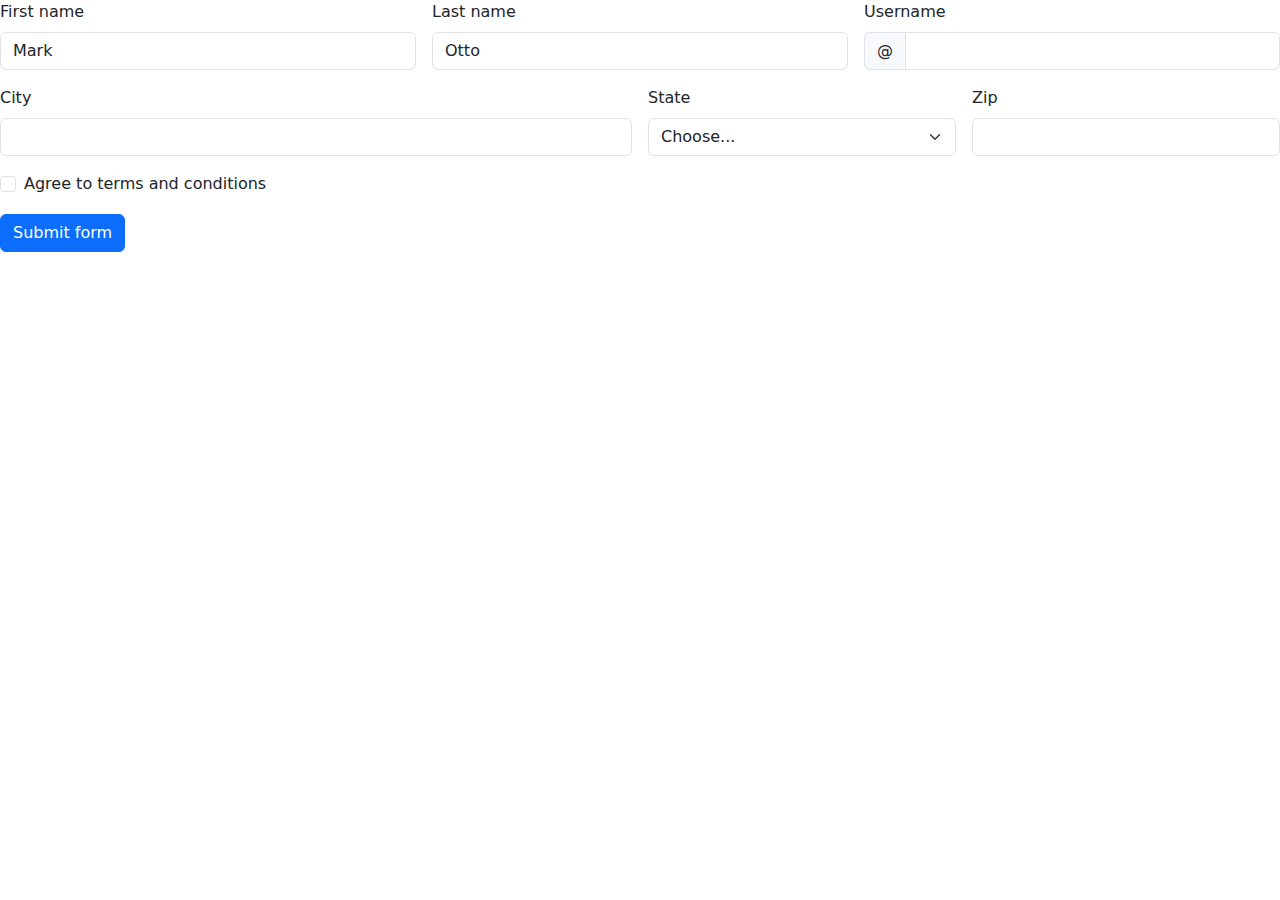
==== contacto.html @ b590d945 "commit 1" ====
<!DOCTYPE html>
<html lang="en">
<head>
    <meta charset="UTF-8">
    <meta name="viewport" content="width=device-width, initial-scale=1.0">
    <title>Document</title>
    <link rel="stylesheet" href="./css/master.css">
    <link rel="stylesheet" href="https://cdn.jsdelivr.net/npm/bootstrap@5.3.0/dist/css/bootstrap.min.css">
</head>
<body>


    <form class="row g-3 needs-validation" novalidate>
        <div class="col-md-4">
          <label for="validationCustom01" class="form-label">First name</label>
          <input type="text" class="form-control" id="validationCustom01" value="Mark" required>
          <div class="valid-feedback">
            Looks good!
          </div>
        </div>
        <div class="col-md-4">
          <label for="validationCustom02" class="form-label">Last name</label>
          <input type="text" class="form-control" id="validationCustom02" value="Otto" required>
          <div class="valid-feedback">
            Looks good!
          </div>
        </div>
        <div class="col-md-4">
          <label for="validationCustomUsername" class="form-label">Username</label>
          <div class="input-group has-validation">
            <span class="input-group-text" id="inputGroupPrepend">@</span>
            <input type="text" class="form-control" id="validationCustomUsername" aria-describedby="inputGroupPrepend" required>
            <div class="invalid-feedback">
              Please choose a username.
            </div>
          </div>
        </div>
        <div class="col-md-6">
          <label for="validationCustom03" class="form-label">City</label>
          <input type="text" class="form-control" id="validationCustom03" required>
          <div class="invalid-feedback">
            Please provide a valid city.
          </div>
        </div>
        <div class="col-md-3">
          <label for="validationCustom04" class="form-label">State</label>
          <select class="form-select" id="validationCustom04" required>
            <option selected disabled value="">Choose...</option>
            <option>...</option>
          </select>
          <div class="invalid-feedback">
            Please select a valid state.
          </div>
        </div>
        <div class="col-md-3">
          <label for="validationCustom05" class="form-label">Zip</label>
          <input type="text" class="form-control" id="validationCustom05" required>
          <div class="invalid-feedback">
            Please provide a valid zip.
          </div>
        </div>
        <div class="col-12">
          <div class="form-check">
            <input class="form-check-input" type="checkbox" value="" id="invalidCheck" required>
            <label class="form-check-label" for="invalidCheck">
              Agree to terms and conditions
            </label>
            <div class="invalid-feedback">
              You must agree before submitting.
            </div>
          </div>
        </div>
        <div class="col-12">
          <button class="btn btn-primary" type="submit">Submit form</button>
        </div>
      </form>
</body>
</html>
---- css/master.css ----
@import url('https://fonts.googleapis.com/css2?family=Poppins:wght@300&display=swap');
@import url('https://fonts.googleapis.com/css2?family=Belanosima:wght@400;600;700&family=Poppins:wght@300&display=swap');

*{
    box-sizing: border-box;
    margin: 0;
    padding: 0;
}
body{
    font-family: 'Belanosima', sans-serif;
}
img{
    width: 100%;
}
#imagenFondo{
    padding:60px;
    background-image: url(../img/estudiantes.jpg);
    height: 500px;
    background-size: cover;
    justify-content: center;
    text-align:left;
    color: #1F8A70;
    text-shadow: 10px 5px 7px white;
}

/*estilo barra de navegacion*/
ul{
    list-style-type: none;

}
li a{
    text-decoration: none;
}
ul#opciones li a{
    font-size: 1.5rem;
    color: white;
    position:relative;    
}
#titulo{
    font-size: 200px;
}
#encabezado{
    display: grid;
    grid-template-columns: repeat(5,100%);
    align-items: center;
    position: fixed;
    width: 100%;
    z-index: 1;
    background-color: rgba(31, 138, 112, 0.8);    
}

#opciones{
    display: grid;
    align-items: center;
    grid-template-columns: repeat(5,1fr);
    list-style-type: none;
}

/*estilo quienes somos*/
@keyframes slidein {
    from {
      margin-left: 100%;
      width: 300%
    }
  
    to {
      margin-left: 0%;
      width: 100%;
    }
  }
#titulo1{
    background-color: #FC7300;
    margin: 0;
    padding: 20px;
    animation-duration: 3s;
    animation-name: slidein;
}
#quienessomos{
    display: grid;
    grid-template-columns: 1fr 1fr;
    background-color: #FC7300;
    align-items: center;
}
.quienesss{
    text-align: justify;
    padding: 20px;
}
/*estilo por que elegirnos*/
#titulo2{
    background-color: #00425A;
    margin: 0;
    color: white;
    padding: 20px;
}
#porqueelegirnos{
    display: grid;
    grid-template-columns: 1fr 1fr;
    background-color: #00425A;
    align-items: center;
}
.porquee{
    text-align: justify;
    padding: 20px;
    color: white;
}
/*estilo propuesta educativa*/
#titulo3{
    background-color: #1F8A70;
    color: white;
    margin: 0;
    padding: 20px;
}
#propuestaeduc{
    display: grid;
    grid-template-columns: repeat(4, 1fr);
    align-items: center;
    background-color: #1F8A70;
    padding: 20px;
}
#ultimasNoticias{
    display: grid;
    grid-template-columns: 1fr 1fr;
}
#piePagina{
    display: grid;
    grid-template-columns: 1fr 0.5fr 2fr 1fr;
    justify-items: center;
    align-items: center;
}
#redessociales{
    display: grid;
    grid-template-columns: repeat(3, 1fr);
    gap: 10px;

}
ion-icon{
    font-size: 3rem;
}
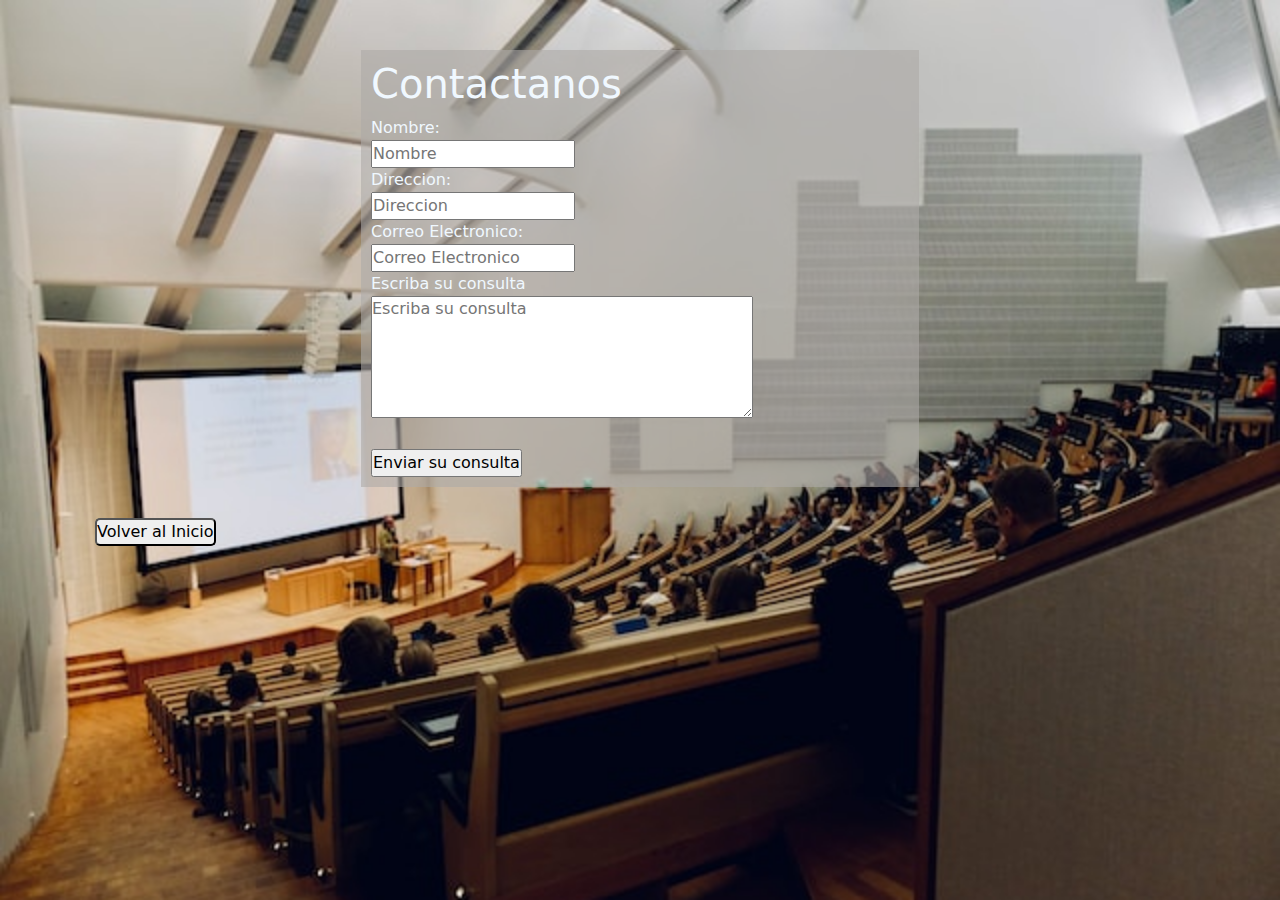
==== commit a1287ab6: "agregue cambios de estilos" ====
--- a/contacto.html
+++ b/contacto.html
@@ -1,78 +1,36 @@
 <!DOCTYPE html>
 <html lang="en">
+
 <head>
-    <meta charset="UTF-8">
-    <meta name="viewport" content="width=device-width, initial-scale=1.0">
-    <title>Document</title>
-    <link rel="stylesheet" href="./css/master.css">
-    <link rel="stylesheet" href="https://cdn.jsdelivr.net/npm/bootstrap@5.3.0/dist/css/bootstrap.min.css">
+  <meta charset="UTF-8">
+  <meta name="viewport" content="width=device-width, initial-scale=1.0">
+  <title>Contacto</title>
+  <link rel="stylesheet" href="./css/master.css">
+  <link rel="stylesheet" href="https://cdn.jsdelivr.net/npm/bootstrap@5.3.0/dist/css/bootstrap.min.css">
 </head>
-<body>
 
+<body class="contacto">
+  <div class="container">
 
-    <form class="row g-3 needs-validation" novalidate>
-        <div class="col-md-4">
-          <label for="validationCustom01" class="form-label">First name</label>
-          <input type="text" class="form-control" id="validationCustom01" value="Mark" required>
-          <div class="valid-feedback">
-            Looks good!
-          </div>
-        </div>
-        <div class="col-md-4">
-          <label for="validationCustom02" class="form-label">Last name</label>
-          <input type="text" class="form-control" id="validationCustom02" value="Otto" required>
-          <div class="valid-feedback">
-            Looks good!
-          </div>
-        </div>
-        <div class="col-md-4">
-          <label for="validationCustomUsername" class="form-label">Username</label>
-          <div class="input-group has-validation">
-            <span class="input-group-text" id="inputGroupPrepend">@</span>
-            <input type="text" class="form-control" id="validationCustomUsername" aria-describedby="inputGroupPrepend" required>
-            <div class="invalid-feedback">
-              Please choose a username.
-            </div>
-          </div>
-        </div>
-        <div class="col-md-6">
-          <label for="validationCustom03" class="form-label">City</label>
-          <input type="text" class="form-control" id="validationCustom03" required>
-          <div class="invalid-feedback">
-            Please provide a valid city.
-          </div>
-        </div>
-        <div class="col-md-3">
-          <label for="validationCustom04" class="form-label">State</label>
-          <select class="form-select" id="validationCustom04" required>
-            <option selected disabled value="">Choose...</option>
-            <option>...</option>
-          </select>
-          <div class="invalid-feedback">
-            Please select a valid state.
-          </div>
-        </div>
-        <div class="col-md-3">
-          <label for="validationCustom05" class="form-label">Zip</label>
-          <input type="text" class="form-control" id="validationCustom05" required>
-          <div class="invalid-feedback">
-            Please provide a valid zip.
-          </div>
-        </div>
-        <div class="col-12">
-          <div class="form-check">
-            <input class="form-check-input" type="checkbox" value="" id="invalidCheck" required>
-            <label class="form-check-label" for="invalidCheck">
-              Agree to terms and conditions
-            </label>
-            <div class="invalid-feedback">
-              You must agree before submitting.
-            </div>
-          </div>
-        </div>
-        <div class="col-12">
-          <button class="btn btn-primary" type="submit">Submit form</button>
-        </div>
-      </form>
+    <form action="" class="form">
+      <header class="header">
+        <h1>Contactanos</h1>
+      </header>
+      <label for="name" class="form__label">Nombre: </label> <br>
+      <input type="text" class="form__input" name="nombre" placeholder="Nombre" id="name"> <br>
+      <label for="" class="form__label">Direccion: </label> <br>
+      <input type="text" class="form__input" name="direccion" placeholder="Direccion" id="direccion"> <br>
+      <label for="correo" class="form__label">Correo Electronico: </label> <br>
+      <input type="email" class="form__input" name="correo" placeholder="Correo Electronico" id="correo"> <br>
+      <label for="mensaje" class="form__label">Escriba su consulta</label> <br>
+      <textarea class="form__text" name="mensaje" id="mensaje" cols="45" rows="5"
+        placeholder="Escriba su consulta"></textarea> <br> <br>
+      <input type="submit" class="enviar" value="Enviar su consulta">
+    </form>
+    <br>
+    <a href="./index.html" class="btn"><button id="boton">Volver al Inicio</button></a>
+    
+  </div>
 </body>
+
 </html>--- a/css/master.css
+++ b/css/master.css
@@ -1,138 +1,224 @@
 @import url('https://fonts.googleapis.com/css2?family=Poppins:wght@300&display=swap');
 @import url('https://fonts.googleapis.com/css2?family=Belanosima:wght@400;600;700&family=Poppins:wght@300&display=swap');
 
-*{
+* {
     box-sizing: border-box;
     margin: 0;
     padding: 0;
 }
-body{
+
+body {
     font-family: 'Belanosima', sans-serif;
 }
-img{
-    width: 100%;
-}
-#imagenFondo{
-    padding:60px;
+
+img {
+    width: 100%;
+}
+
+#imagenFondo {
+    padding: 60px;
     background-image: url(../img/estudiantes.jpg);
     height: 500px;
     background-size: cover;
     justify-content: center;
-    text-align:left;
+    text-align: left;
     color: #1F8A70;
     text-shadow: 10px 5px 7px white;
 }
 
 /*estilo barra de navegacion*/
-ul{
+ul {
     list-style-type: none;
 
 }
-li a{
+
+li a {
     text-decoration: none;
 }
-ul#opciones li a{
+
+ul#opciones li a {
     font-size: 1.5rem;
     color: white;
-    position:relative;    
-}
-#titulo{
+    position: relative;
+}
+
+#titulo {
     font-size: 200px;
 }
-#encabezado{
-    display: grid;
-    grid-template-columns: repeat(5,100%);
+
+#encabezado {
+    display: grid;
+    grid-template-columns: repeat(5, 100%);
     align-items: center;
     position: fixed;
     width: 100%;
     z-index: 1;
-    background-color: rgba(31, 138, 112, 0.8);    
-}
-
-#opciones{
-    display: grid;
-    align-items: center;
-    grid-template-columns: repeat(5,1fr);
+    background-color: rgba(31, 138, 112, 0.8);
+}
+
+#opciones {
+    display: grid;
+    align-items: center;
+    grid-template-columns: repeat(5, 1fr);
     list-style-type: none;
 }
 
 /*estilo quienes somos*/
 @keyframes slidein {
     from {
-      margin-left: 100%;
-      width: 300%
+        margin-left: 100%;
+        width: 300%
     }
-  
+
     to {
-      margin-left: 0%;
-      width: 100%;
+        margin-left: 0%;
+        width: 100%;
     }
-  }
-#titulo1{
+}
+
+#titulo1 {
     background-color: #FC7300;
     margin: 0;
     padding: 20px;
     animation-duration: 3s;
     animation-name: slidein;
 }
-#quienessomos{
+
+#quienessomos {
     display: grid;
     grid-template-columns: 1fr 1fr;
     background-color: #FC7300;
     align-items: center;
 }
-.quienesss{
+
+.quienesss {
     text-align: justify;
     padding: 20px;
 }
+
 /*estilo por que elegirnos*/
-#titulo2{
+#titulo2 {
     background-color: #00425A;
     margin: 0;
     color: white;
     padding: 20px;
 }
-#porqueelegirnos{
+
+#porqueelegirnos {
     display: grid;
     grid-template-columns: 1fr 1fr;
     background-color: #00425A;
     align-items: center;
 }
-.porquee{
+
+.porquee {
     text-align: justify;
     padding: 20px;
     color: white;
 }
+
 /*estilo propuesta educativa*/
-#titulo3{
+#titulo3 {
     background-color: #1F8A70;
     color: white;
     margin: 0;
     padding: 20px;
 }
-#propuestaeduc{
+
+#propuestaeduc {
     display: grid;
     grid-template-columns: repeat(4, 1fr);
     align-items: center;
     background-color: #1F8A70;
     padding: 20px;
 }
-#ultimasNoticias{
+
+#ultimasNoticias {
     display: grid;
     grid-template-columns: 1fr 1fr;
 }
-#piePagina{
+
+#piePagina {
     display: grid;
     grid-template-columns: 1fr 0.5fr 2fr 1fr;
     justify-items: center;
     align-items: center;
 }
-#redessociales{
+
+#redessociales {
     display: grid;
     grid-template-columns: repeat(3, 1fr);
     gap: 10px;
 
 }
-ion-icon{
+
+ion-icon {
     font-size: 3rem;
-}+}
+
+
+/*Estilos Ultimas Noticias*/
+
+#titulo4 {
+    background-color: #FC7300;
+    color: white;
+    margin: 0;
+    padding: 20px;
+}
+
+#ultimasNoticias {
+    display: grid;
+    grid-template-columns: repeat(2, 1fr);
+    align-items: center;
+    background-color: #FC7300;
+    padding: 20px;
+    gap: 10px;
+    color: white;
+    height: 300px;
+}
+
+/*Estilos Formulario*/
+
+.contacto {
+    background-image: url(../img/formulario.jpg);
+    background-size: cover;
+}
+
+.form {
+    width: 50%;
+    background: rgba(173, 170, 167, 0.6);
+    margin: 0% auto;
+    margin-top: 50px;
+    padding: 10px;
+    color: aliceblue;
+}
+
+.fomr__imput {
+    width: 100%;
+    height: 45px;
+    background: rgba(0, 0, 0, 0.7);
+    padding: 10px;
+    outline: none;
+    border: none;
+    border-bottom: 2px solid #2756c265;
+    font-size: 1.4rem;
+    margin-bottom: 15px;
+    color: #fff;
+}
+
+.fomr__text {
+    width: 100%;
+    padding: 10px;
+    outline: none;
+    border: none;
+    border-bottom: 2px solid #2755c2;
+}
+
+.fomr__text::placeholder {
+    font-size: 1.4rem;
+}
+
+#boton {
+    border-radius: 5px;
+}
+
